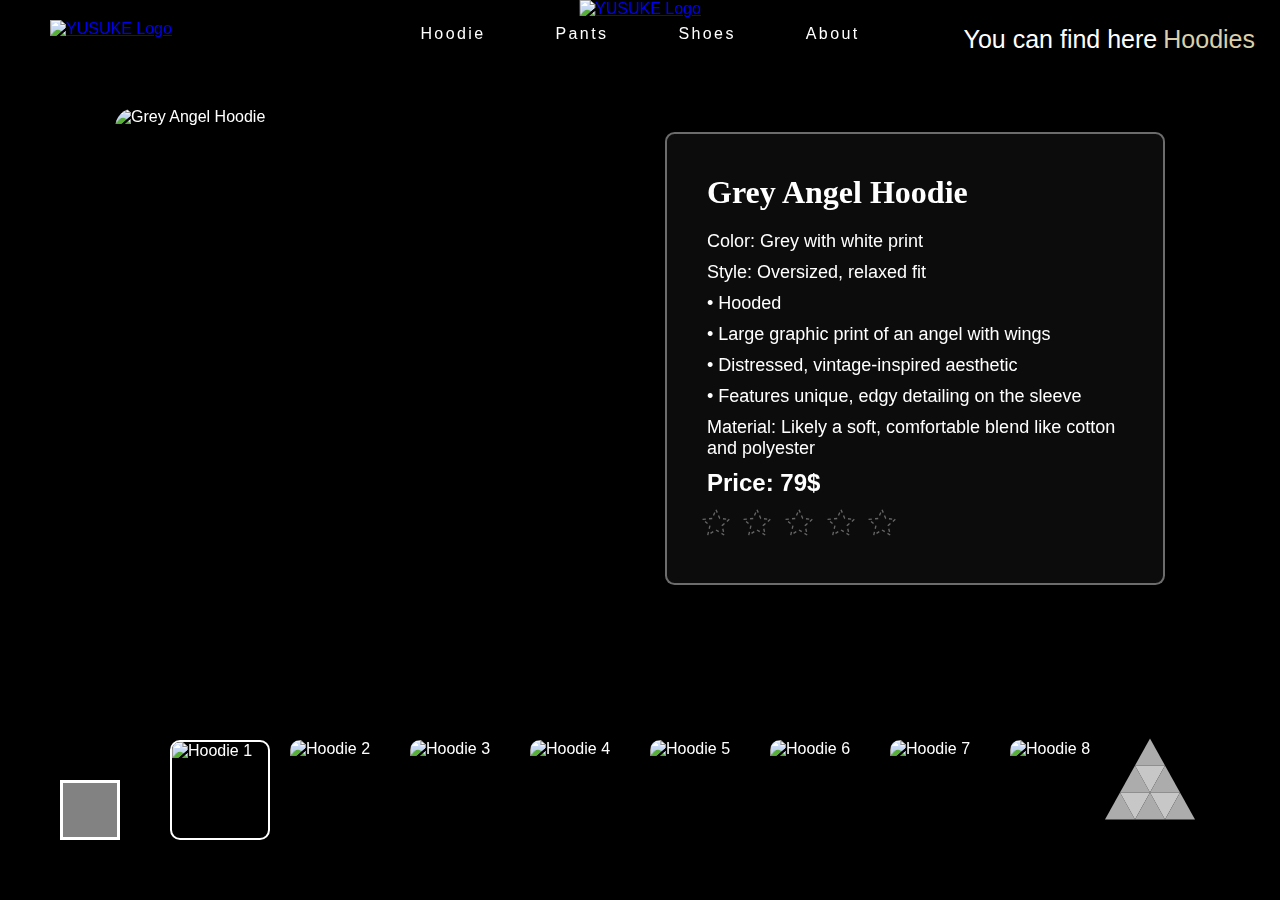
==== index.html @ eba3502b "Add files via upload" ====
<!DOCTYPE html>
<html lang="en">
<head>
    <meta charset="UTF-8">
    <meta name="viewport" content="width=device-width, initial-scale=1.0">
    <title>YUSUKE - fashion store</title>

    <meta name="theme-color"
    content="#7c7776 ">
    
    <link rel="stylesheet" href="style.css">

    <link rel="icon" type="image/png" href="/static/logo1round2.png">
</head>
<body>
    <div class="background-wave"></div>
    
    <nav>
      <a href="index.html" class="logo">
        <img src="/static/logo1round2.png" alt="YUSUKE Logo"></a>
        

      <header>
        <a href="index.html" class="logo2">
          <img src="/static/wordlogo.png" alt="YUSUKE Logo"></a>
  
        <div class="nav-links">
            <a href="index.html">Hoodie</a>
            <a href="pants.html">Pants</a>
            <a href="shoes.html">Shoes</a>
            <a href="about.html">About</a>
        </div>
      </header>

    </nav>

    <div class="loader">
      <p>You can find here</p>
      <div class="words">
          <span class="word">Hoodies</span>
          <span class="word">Hoodies</span>
          <span class="word">Pants</span>
          <span class="word">Shoes</span>
          <span class="word">Clothes</span>
      </div>
    </div>

    <div class="cubic">
      <div></div>
      <div></div>
      <div></div>
      <div></div>
      <div></div>
      <div></div>
    </div>

    <main class="main-content">
        <div class="product-container" id="hoodie1">
            <img src="/static/hoodie.jpg?height=500&width=500" alt="Grey Angel Hoodie" class="product-image" id="mainImage">
            <div class="product-info">
                <h1 class="product-title" style="font-family: 'fonts';">Grey Angel Hoodie</h1>
                <ul class="product-details">
                    <li>Color: Grey with white print</li>
                    <li>Style: Oversized, relaxed fit</li>
                    <li>• Hooded</li>
                    <li>• Large graphic print of an angel with wings</li>
                    <li>• Distressed, vintage-inspired aesthetic</li>
                    <li>• Features unique, edgy detailing on the sleeve</li>
                    <li>Material: Likely a soft, comfortable blend like cotton and polyester</li>
                    <h2>Price: 79$</h2>
                   
<div class="rating">
  <input type="radio" id="star-1" name="star-radio" value="star-1">
  <label for="star-1">
    <svg xmlns="http://www.w3.org/2000/svg" viewBox="0 0 24 24"><path pathLength="360" d="M12,17.27L18.18,21L16.54,13.97L22,9.24L14.81,8.62L12,2L9.19,8.62L2,9.24L7.45,13.97L5.82,21L12,17.27Z"></path></svg>
  </label>
  <input type="radio" id="star-2" name="star-radio" value="star-1">
  <label for="star-2">
    <svg xmlns="http://www.w3.org/2000/svg" viewBox="0 0 24 24"><path pathLength="360" d="M12,17.27L18.18,21L16.54,13.97L22,9.24L14.81,8.62L12,2L9.19,8.62L2,9.24L7.45,13.97L5.82,21L12,17.27Z"></path></svg>
  </label>
  <input type="radio" id="star-3" name="star-radio" value="star-1">
  <label for="star-3">
    <svg xmlns="http://www.w3.org/2000/svg" viewBox="0 0 24 24"><path pathLength="360" d="M12,17.27L18.18,21L16.54,13.97L22,9.24L14.81,8.62L12,2L9.19,8.62L2,9.24L7.45,13.97L5.82,21L12,17.27Z"></path></svg>
  </label>
  <input type="radio" id="star-4" name="star-radio" value="star-1">
  <label for="star-4">
    <svg xmlns="http://www.w3.org/2000/svg" viewBox="0 0 24 24"><path pathLength="360" d="M12,17.27L18.18,21L16.54,13.97L22,9.24L14.81,8.62L12,2L9.19,8.62L2,9.24L7.45,13.97L5.82,21L12,17.27Z"></path></svg>
  </label>
  <input type="radio" id="star-5" name="star-radio" value="star-1">
  <label for="star-5">
    <svg xmlns="http://www.w3.org/2000/svg" viewBox="0 0 24 24"><path pathLength="360" d="M12,17.27L18.18,21L16.54,13.97L22,9.24L14.81,8.62L12,2L9.19,8.62L2,9.24L7.45,13.97L5.82,21L12,17.27Z"></path></svg>
  </label>
</div>
                </ul>
            </div>
        </div>

        <div class="product-container" id="hoodie2" style="display: none;">
          <img src="/static/hoodie2.jpg?height=500&width=500" alt="Black Spider Hoodie" class="product-image">
          <div class="product-info">
              <h1 class="product-title" style="font-family: 'fonts';">Black Spider Hoodie</h1>
              <ul class="product-details">
                  <li>Color: Black with white print</li>
                  <li>Style: Oversized, relaxed fit</li>
                  <li>• Hooded</li>
                  <li>• Large graphic print of a white spider</li>
                  <li>• Distressed, vintage-inspired aesthetic</li>
                  <li>• Features unique, edgy detailing on the sleeve</li>
                  <li>Material: Likely a soft, comfortable blend like cotton and polyester</li>
                  <h2>Price: 79$</h2>
                  
                  <div class="rating">
                    <input type="radio" id="star-1-hoodie2" name="star-radio-hoodie2" value="star-1">
                    <label for="star-1-hoodie2">
                      <svg xmlns="http://www.w3.org/2000/svg" viewBox="0 0 24 24"><path pathLength="360" d="M12,17.27L18.18,21L16.54,13.97L22,9.24L14.81,8.62L12,2L9.19,8.62L2,9.24L7.45,13.97L5.82,21L12,17.27Z"></path></svg>
                    </label>
                    <input type="radio" id="star-2-hoodie2" name="star-radio-hoodie2" value="star-1">
                    <label for="star-2-hoodie2">
                      <svg xmlns="http://www.w3.org/2000/svg" viewBox="0 0 24 24"><path pathLength="360" d="M12,17.27L18.18,21L16.54,13.97L22,9.24L14.81,8.62L12,2L9.19,8.62L2,9.24L7.45,13.97L5.82,21L12,17.27Z"></path></svg>
                    </label>
                    <input type="radio" id="star-3-hoodie2" name="star-radio-hoodie2" value="star-1">
                    <label for="star-3-hoodie2">
                      <svg xmlns="http://www.w3.org/2000/svg" viewBox="0 0 24 24"><path pathLength="360" d="M12,17.27L18.18,21L16.54,13.97L22,9.24L14.81,8.62L12,2L9.19,8.62L2,9.24L7.45,13.97L5.82,21L12,17.27Z"></path></svg>
                    </label>
                    <input type="radio" id="star-4-hoodie2" name="star-radio-hoodie2" value="star-1">
                    <label for="star-4-hoodie2">
                      <svg xmlns="http://www.w3.org/2000/svg" viewBox="0 0 24 24"><path pathLength="360" d="M12,17.27L18.18,21L16.54,13.97L22,9.24L14.81,8.62L12,2L9.19,8.62L2,9.24L7.45,13.97L5.82,21L12,17.27Z"></path></svg>
                    </label>
                    <input type="radio" id="star-5-hoodie2" name="star-radio-hoodie2" value="star-1">
                    <label for="star-5-hoodie2">
                      <svg xmlns="http://www.w3.org/2000/svg" viewBox="0 0 24 24"><path pathLength="360" d="M12,17.27L18.18,21L16.54,13.97L22,9.24L14.81,8.62L12,2L9.19,8.62L2,9.24L7.45,13.97L5.82,21L12,17.27Z"></path></svg>
                    </label>
                  </div>
              </ul>
          </div>
      </div>

      <div class="product-container" id="hoodie3" style="display: none;">
        <img src="/static/hoodie3.jpg?height=500&width=500" alt="Black Tribal Hoodie" class="product-image">
        <div class="product-info">
            <h1 class="product-title" style="font-family: 'fonts';">Black Tribal Hoodie</h1>
            <ul class="product-details">
                <li>Color: Black with white print</li>
                <li>Style: Oversized, relaxed fit</li>
                <li>• Hooded</li>
                <li>• Large graphic print of a tribal star design with a five-pointed star on the hood</li>
                <li>• Distressed, vintage-inspired aesthetic</li>
                <li>• Features unique, edgy detailing on the sleeve</li>
                <li>Material: Likely a soft, comfortable blend like cotton and polyester</li>
                <h2>Price: 79$</h2>
                
                <div class="rating">
                  <input type="radio" id="star-1-hoodie3" name="star-radio-hoodie3" value="star-1">
                  <label for="star-1-hoodie3">
                    <svg xmlns="http://www.w3.org/2000/svg" viewBox="0 0 24 24"><path pathLength="360" d="M12,17.27L18.18,21L16.54,13.97L22,9.24L14.81,8.62L12,2L9.19,8.62L2,9.24L7.45,13.97L5.82,21L12,17.27Z"></path></svg>
                  </label>
                  <input type="radio" id="star-2-hoodie3" name="star-radio-hoodie3" value="star-1">
                  <label for="star-2-hoodie3">
                    <svg xmlns="http://www.w3.org/2000/svg" viewBox="0 0 24 24"><path pathLength="360" d="M12,17.27L18.18,21L16.54,13.97L22,9.24L14.81,8.62L12,2L9.19,8.62L2,9.24L7.45,13.97L5.82,21L12,17.27Z"></path></svg>
                  </label>
                  <input type="radio" id="star-3-hoodie3" name="star-radio-hoodie3" value="star-1">
                  <label for="star-3-hoodie3">
                    <svg xmlns="http://www.w3.org/2000/svg" viewBox="0 0 24 24"><path pathLength="360" d="M12,17.27L18.18,21L16.54,13.97L22,9.24L14.81,8.62L12,2L9.19,8.62L2,9.24L7.45,13.97L5.82,21L12,17.27Z"></path></svg>
                  </label>
                  <input type="radio" id="star-4-hoodie3" name="star-radio-hoodie3" value="star-1">
                  <label for="star-4-hoodie3">
                    <svg xmlns="http://www.w3.org/2000/svg" viewBox="0 0 24 24"><path pathLength="360" d="M12,17.27L18.18,21L16.54,13.97L22,9.24L14.81,8.62L12,2L9.19,8.62L2,9.24L7.45,13.97L5.82,21L12,17.27Z"></path></svg>
                  </label>
                  <input type="radio" id="star-5-hoodie3" name="star-radio-hoodie3" value="star-1">
                  <label for="star-5-hoodie3">
                    <svg xmlns="http://www.w3.org/2000/svg" viewBox="0 0 24 24"><path pathLength="360" d="M12,17.27L18.18,21L16.54,13.97L22,9.24L14.81,8.62L12,2L9.19,8.62L2,9.24L7.45,13.97L5.82,21L12,17.27Z"></path></svg>
                  </label>
                </div>
            </ul>
        </div>
    </div>

    <div class="product-container" id="hoodie4" style="display: none;">
      <img src="/static/hoodie4.jpg?height=500&width=500" alt="Black Angel Hoodie" class="product-image">
      <div class="product-info">
          <h1 class="product-title" style="font-family: 'fonts';">Black Angel Hoodie</h1>
          <ul class="product-details">
              <li>Color: Black with white print</li>
              <li>Style: Oversized, relaxed fit</li>
              <li>• Hooded</li>
              <li>• Large, graphic print of multiple angels with wings</li>
              <li>• Distressed, vintage-inspired aesthetic</li>
              <li>• Features unique, edgy detailing on the sleeve</li>
              <li>Material: Likely a soft, comfortable blend like cotton and polyester</li>
              <h2>Price: 79$</h2>

              <div class="rating">
                <input type="radio" id="star-1-hoodie4" name="star-radio-hoodie4" value="star-1">
                <label for="star-1-hoodie4">
                  <svg xmlns="http://www.w3.org/2000/svg" viewBox="0 0 24 24"><path pathLength="360" d="M12,17.27L18.18,21L16.54,13.97L22,9.24L14.81,8.62L12,2L9.19,8.62L2,9.24L7.45,13.97L5.82,21L12,17.27Z"></path></svg>
                </label>
                <input type="radio" id="star-2-hoodie4" name="star-radio-hoodie4" value="star-2">
                <label for="star-2-hoodie4">
                  <svg xmlns="http://www.w3.org/2000/svg" viewBox="0 0 24 24"><path pathLength="360" d="M12,17.27L18.18,21L16.54,13.97L22,9.24L14.81,8.62L12,2L9.19,8.62L2,9.24L7.45,13.97L5.82,21L12,17.27Z"></path></svg>
                </label>
                <input type="radio" id="star-3-hoodie4" name="star-radio-hoodie4" value="star-3">
                <label for="star-3-hoodie4">
                  <svg xmlns="http://www.w3.org/2000/svg" viewBox="0  0 24 24"><path pathLength="360" d="M12,17.27L18.18,21L16.54,13.97L22,9.24L14.81,8.62L12,2L9.19,8.62L2,9.24L7.45,13.97L5.82,21L12,17.27Z"></path></svg>
                </label>
                <input type="radio" id="star-4-hoodie4" name="star-radio-hoodie4" value="star-4">
                <label for="star-4-hoodie4">
                  <svg xmlns="http://www.w3.org/2000/svg" viewBox="0 0 24 24"><path pathLength="360" d="M12,17.27L18.18,21L16.54,13.97L22,9.24L14.81,8.62L12,2L9.19,8.62L2,9.24L7.45,13.97L5.82,21L12,17.27Z"></path></svg>
                </label>
                <input type="radio" id="star-5-hoodie4" name="star-radio-hoodie4" value="star-5">
                <label for="star-5-hoodie4">
                  <svg xmlns="http://www.w3.org/2000/svg" viewBox="0 0 24 24"><path pathLength="360" d="M12,17.27L18.18,21L16.54,13.97L22,9.24L14.81,8.62L12,2L9.19,8.62L2,9.24L7.45,13.97L5.82,21L12,17.27Z"></path></svg>
                </label>
              </div>
          </ul>
      </div>
  </div>


  <div class="product-container" id="hoodie5" style="display: none;">
    <img src="/static/hoodie5.jpg?height=500&width=500" alt="Black Gothic Hoodie" class="product-image">
    <div class="product-info">
        <h1 class="product-title" style="font-family: 'fonts';">Black Gothic Hoodie</h1>
        <ul class="product-details">
            <li>Color: Black with red print</li>
            <li>Style: Oversized, relaxed fit</li>
            <li>• Hooded</li>
            <li>• Large graphic print of gothic-style lettering</li>
            <li>• Distressed, vintage-inspired aesthetic</li>
            <li>• Features unique, edgy detailing on the sleeve</li>
            <li>Material: Likely a soft, comfortable blend like cotton and polyester</li>
            <h2>Price: 79$</h2>

            <div class="rating">
              <input type="radio" id="star-1-hoodie5" name="star-radio-hoodie5" value="star-1">
              <label for="star-1-hoodie5">
                <svg xmlns="http://www.w3.org/2000/svg" viewBox="0 0 24 24"><path pathLength="360" d="M12,17.27L18.18,21L16.54,13.97L22,9.24L14.81,8.62L12,2L9.19,8.62L2,9.24L7.45,13.97L5.82,21L12,17.27Z"></path></svg>
              </label>
              <input type="radio" id="star-2-hoodie5" name="star-radio-hoodie5" value="star-2">
              <label for="star-2-hoodie5">
                <svg xmlns="http://www.w3.org/2000/svg" viewBox="0 0 24 24"><path pathLength="360" d="M12,17.27L18.18,21L16.54,13.97L22,9.24L14.81,8.62L12,2L9.19,8.62L2,9.24L7.45,13.97L5.82,21L12,17.27Z"></path></svg>
              </label>
              <input type="radio" id="star-3-hoodie5" name="star-radio-hoodie5" value="star-3">
              <label for="star-3-hoodie5">
                <svg xmlns="http://www.w3.org/2000/svg" viewBox="0 0 24 24"><path pathLength="360" d="M12,17.27L18.18,21L16.54,13.97L22,9.24L14.81,8.62L12,2L9.19,8.62L2,9.24L7.45,13.97L5.82,21L12,17.27Z"></path></svg>
              </label>
              <input type="radio" id="star-4-hoodie5" name="star-radio-hoodie5" value="star-4">
              <label for="star-4-hoodie5">
                <svg xmlns="http://www.w3.org/2000/svg" viewBox="0 0 24 24"><path pathLength ```html
            ="360" d="M12,17.27L18.18,21L16.54,13.97L22,9.24L14.81,8.62L12,2L9.19,8.62L2,9.24L7.45,13.97L5.82,21L12,17.27Z"></path></svg>
              </label>
              <input type="radio" id="star-5-hoodie5" name="star-radio-hoodie5" value="star-5">
              <label for="star-5-hoodie5">
                <svg xmlns="http://www.w3.org/2000/svg" viewBox="0 0 24 24"><path pathLength="360" d="M12,17.27L18.18,21L16.54,13.97L22,9.24L14.81,8.62L12,2L9.19,8.62L2,9.24L7.45,13.97L5.82,21L12,17.27Z"></path></svg>
              </label>
            </div>
          </ul>
      </div>
  </div>

  <div class="product-container" id="hoodie6" style="display: none;">
    <img src="/static/hoodie6.jpg?height=500&width=500" alt="Black Metal Hoodie" class="product-image">
    <div class="product-info">
        <h1 class="product-title" style="font-family: 'fonts';">Black Metal Hoodie</h1>
        <ul class="product-details">
            <li>Color: Black with white print</li>
            <li>Style: Oversized, relaxed fit</li>
            <li>• Hooded</li>
            <li>• Large graphic print of a gothic design. The design features intricate details and appears to be a stylized, abstract, possibly religious figure.</li>
            <li>• Distressed, vintage-inspired aesthetic</li>
            <li>• Unique, edgy detailing on the sleeves with a pattern resembling branches or a web-like design</li>
            <li>Material: Likely a soft, comfortable blend like cotton and polyester</li>
            <h2>Price: 79$</h2>

            <div class="rating">
              <input type="radio" id="star-1-hoodie6" name="star-radio-hoodie6" value="star-1">
              <label for="star-1-hoodie6">
                <svg xmlns="http://www.w3.org/2000/svg" viewBox="0 0 24 24"><path pathLength="360" d="M12,17.27L18.18,21L16.54,13.97L22,9.24L14.81,8.62L12,2L9.19,8.62L2,9.24L7.45,13.97L5.82,21L12,17.27Z"></path></svg>
              </label>
              <input type="radio" id="star-2-hoodie6" name="star-radio-hoodie6" value="star-2">
              <label for="star-2-hoodie6">
                <svg xmlns="http://www.w3.org/2000/svg" viewBox="0 0 24 24"><path pathLength="360" d="M12,17.27L18.18,21L16.54,13.97L22,9.24L14.81,8.62L12,2L9.19,8.62L2,9.24L7.45,13.97L5.82,21L12,17.27Z"></path></svg>
              </label>
              <input type="radio" id="star-3-hoodie6" name="star-radio-hoodie6" value="star-3">
              <label for="star-3-hoodie6">
                <svg xmlns="http://www.w3.org/2000/svg" viewBox="0 0 24 24"><path pathLength="360" d="M12,17.27L18.18,21L16.54,13.97L22,9.24L14.81,8.62L12,2L9.19,8.62L2,9.24L7.45,13.97L5.82,21L12,17.27Z"></path></svg>
              </label>
              <input type="radio" id="star-4-hoodie6" name="star-radio-hoodie6" value="star-4">
              <label for="star-4-hoodie6">
                <svg xmlns="http://www.w3.org/2000/svg" viewBox="0 0 24 24"><path pathLength="360" d="M12,17.27L18.18,21L16.54,13.97L22,9.24L14.81,8.62L12,2L9.19,8.62L2,9.24L7.45,13.97L5.82,21L12,17.27Z"></path></svg>
              </label>
              <input type="radio" id="star-5-hoodie6" name="star-radio-hoodie6" value="star-5">
              <label for="star-5-hoodie6">
                <svg xmlns="http://www.w3.org/2000/svg" viewBox="0 0 24 24"><path pathLength="360" d="M12,17.27L18.18,21L16.54,13.97L22,9.24L14.81,8.62L12,2L9.19,8.62L2,9.24L7.45,13.97L5.82,21L12,17.27Z"></path></svg>
              </label>
            </div>
          </ul>
      </div>
  </div>

  <div class="product-container" id="hoodie7" style="display: none;">
    <img src="/static/hoodie7.jpg?height=500&width=500" alt="The Reverse Hoodie" class="product-image">
    <div class="product-info">
        <h1 class="product-title" style="font-family: 'fonts';">The Reverse Hoodie</h1>
        <ul class="product-details">
            <li>Color: Grey and White Color Scheme</li>
            <li>Style: Oversized, relaxed fit</li>
            <li>• Hooded</li>
            <li>• The contrasting grey and white panels create a visually interesting design, adding depth and dimension to the hoodie.</li>
            <li>• Distressed, vintage-inspired aesthetic</li>
            <li>• The logo's design resembling a bat wing adds a unique touch to the overall aesthetic.</li>
            <li>Material: Likely a soft, comfortable blend like cotton and polyester</li>
            <h2>Price: 89$</h2>

            <div class="rating">
              <input type="radio" id="star-1-hoodie7" name="star-radio-hoodie7" value="star-1">
              <label for="star-1-hoodie7">
                <svg xmlns="http://www.w3.org/2000/svg" viewBox="0 0 24 24"><path pathLength="360" d="M12,17.27L18.18,21L16.54,13.97L22,9.24L14.81,8.62L12,2L9.19,8.62L2,9.24L7.45,13.97L5.82,21L12,17.27Z"></path></svg>
              </label>
              <input type="radio" id="star-2-hoodie7" name="star-radio-hoodie7" value="star-2">
              <label for="star-2-hoodie7">
                <svg xmlns="http://www.w3.org/2000/svg" viewBox="0 0 24 24"><path pathLength="360" d="M12,17.27L18.18,21L16.54,13.97L22,9.24L14.81,8.62L12,2L9.19,8.62L2,9.24L7.45,13.97L5.82,21L12,17.27Z"></path></svg>
              </label>
              <input type="radio" id="star-3-hoodie7" name="star-radio-hoodie7" value="star-3">
              <label for="star-3-hoodie7">
                <svg xmlns="http://www.w3.org/2000/svg" viewBox="0 0 24 24"><path pathLength="360" d="M12,17.27L18.18,21L16.54,13.97L22,9.24L14.81,8.62L12,2L9.19,8.62L2,9.24L7.45,13.97L5.82,21L12,17.27Z"></path></svg>
              </label>
              <input type="radio" id="star-4-hoodie7" name="star-radio-hoodie7" value="star-4">
              <label for="star-4-hoodie7">
                <svg xmlns="http://www.w3.org/2000/svg" viewBox="0 0 24 24"><path pathLength="360" d="M12,17.27L18.18,21L16.54,13.97L22,9.24L14.81,8.62L12,2L9.19,8.62L2,9.24L7.45,13.97L5.82,21L12,17.27Z"></path></svg>
              </label>
              <input type="radio" id="star-5-hoodie7" name="star-radio-hoodie7" value="star-5">
              <label for="star-5-hoodie7">
                <svg xmlns="http://www.w3.org/2000/svg" viewBox="0 0 24 24"><path pathLength="360" d="M12,17.27L18.18,21L16.54,13.97L22,9.24L14.81,8.62L12,2L9.19,8.62L2,9.24L7.45,13.97L5.82,21L12,17.27Z"></path></svg>
              </label>
            </div>
          </ul>
      </div>
  </div>

  <div class="product-container" id="hoodie8" style="display: none;">
    <img src="/static/hoodie8.jpg?height=500&width=500" alt="Dark Angel Hoodie" class="product-image">
    <div class="product-info">
        <h1 class="product-title" style="font-family: 'fonts';">Dark Angel Hoodie</h1>
        <ul class="product-details">
            <li>Color: Black with White Color prints</li>
            <li>Style: Oversized, relaxed fit</li>
            <li>• Hooded</li>
            <li>• The central design features a white silhouette of a woman, possibly representing a religious figure, surrounded by intricate and sharp gothic-inspired patterns.</li>
            <li>• Distressed, vintage-inspired aesthetic</li>
            <li>• The classic hooded design adds an element of practicality and style, making it perfect for various weather conditions.</li>
            <li>Material: Likely a soft, comfortable blend like cotton and polyester</li>
            <h2>Price: 79$</h2>

            <div class="rating">
              <input type="radio" id="star-1-hoodie8" name="star-radio-hoodie8" value="star-1">
              <label for="star-1-hoodie8">
                <svg xmlns="http://www.w3.org/2000/svg" viewBox="0 0 24 24"><path pathLength="360" d="M12,17.27L18.18,21L16.54,13.97L22,9.24L14.81,8.62L12,2L9.19,8.62L2,9.24L7.45,13.97L5.82,21L12,17.27Z"></path></svg>
              </label>
              <input type="radio" id="star-2-hoodie8" name="star-radio-hoodie8" value="star-2">
              <label for="star-2-hoodie8">
                <svg xmlns="http://www.w3.org/2000/svg" viewBox="0 0 24 24"><path pathLength="360" d="M12,17.27L18.18,21L16.54,13.97L22,9.24L14.81,8.62L12,2L9.19,8.62L2,9.24L7.45,13.97L5.82,21L12,17.27Z"></path></svg>
              </label>
              <input type="radio" id="star-3-hoodie8" name="star-radio-hoodie8" value="star-3">
              <label for="star-3-hoodie8">
                <svg xmlns="http://www.w3.org/2000/svg" viewBox="0 0 24 24"><path pathLength="360" d="M12,17.27L18.18,21L16.54,13.97L22,9.24L14.81,8.62L12,2L9.19,8.62L2,9.24L7.45,13.97L5.82,21L12,17.27Z"></path></svg>
              </label>
              <input type="radio" id="star-4-hoodie8" name="star-radio-hoodie8" value="star-4">
              <label for="star-4-hoodie8">
                <svg xmlns="http://www.w3.org/2000/svg" viewBox="0 0 24 24"><path pathLength="360" d="M12,17.27L18.18,21L16.54,13.97L22,9.24L14.81,8.62L12,2L9.19,8.62L2,9.24L7.45,13.97L5.82,21L12,17.27Z"></path></svg>
              </label>
              <input type="radio" id="star-5-hoodie8" name="star-radio-hoodie8" value="star-5">
              <label for="star-5-hoodie8">
                <svg xmlns="http://www.w3.org/2000/svg" viewBox="0 0 24 24"><path pathLength="360" d="M12,17.27L18.18,21L16.54,13.97L22,9.24L14.81,8.62L12,2L9.19,8.62L2,9.24L7.45,13.97L5.82,21L12,17.27Z"></path></svg>
              </label>
            </div>
          </ul>
      </div>
  </div>

      
    </main>

    <div class="carousel" id="productCarousel">
        <img src="/static/hoodie.jpg?height=100&width=100" alt="Hoodie 1" class="carousel-item active" data-container-id="hoodie1">
        <img src="/static/hoodie2.jpg?height=100&width=100" alt="Hoodie 2" class="carousel-item" data-container-id="hoodie2">
        <img src="/static/hoodie3.jpg?height=100&width=100" alt="Hoodie 3" class="carousel-item" data-container-id="hoodie3">
        <img src="/static/hoodie4.jpg?height=100&width=100" alt="Hoodie 4" class="carousel-item" data-container-id="hoodie4">
        <img src="/static/hoodie5.jpg?height=100&width=100" alt="Hoodie 5" class="carousel-item" data-container-id="hoodie5">
        <img src="/static/hoodie6.jpg?height=100&width=100" alt="Hoodie 6" class="carousel-item" data-container-id="hoodie6">
        <img src="/static/hoodie7.jpg?height=100&width=100" alt="Hoodie 7" class="carousel-item" data-container-id="hoodie7">
        <img src="/static/hoodie8.jpg?height=100&width=100" alt="Hoodie 8" class="carousel-item" data-container-id="hoodie8">
    </div>

    <div class="triangles">
      <div class="tri invert"></div>
      <div class="tri invert"></div>
      <div class="tri"></div>
      <div class="tri invert"></div>
      <div class="tri invert"></div>
      <div class="tri"></div>
      <div class="tri invert"></div>
      <div class="tri"></div>
      <div class="tri invert"></div>
    </div>

    <script src="main.js"></script>
</body>
</html>
---- style.css ----
@font-face {
  font-family: 'fonts'; /* Font family name */
  src: url('/fonts/rocketpop.otf') format('woff2'), /* Add more font formats as needed */
       url('/fonts/rocketpop3d.otf') format('woff2');
  font-weight: normal; /* Font weight (normal, bold, etc.) */
  font-style: normal; /* Font style (normal, italic) */
}

* {
  margin: 0;
  padding: 0;
  box-sizing: border-box;
  font-family: Arial;
}


body {
  background-color: #000;
  color: #fff;
  min-height: 100vh;
  overflow-x: hidden;
}



nav {
  display: flex;
  justify-content: space-between;
  align-items: center;
  padding: 20px 50px;
  position: relative;
  z-index: 2;
}

.logo img {
  height: 90px;
  width: auto;
  
}
header {
  display: flex;
  flex-direction: column;
  align-items: center;
  justify-content: center;
  text-align: center;
  position: absolute;
  top: 0;
  left: 50%;
  transform: translateX(-50%);
}


.logo2 img{
  top:3;
  height: 60px; 
  width: auto;
  margin-bottom: 2px;

  
}

.nav-links {
  display: flex;
  gap: 30px;
  margin-top: -10px;
 

}

.nav-links a {
  color: #fff;
  text-transform: capitalize;

  text-decoration: none;
  font-size: 16px;
  letter-spacing: 0.15em;

  display: inline-block;
  padding: 15px 20px;
  position: relative;
  transition: color 0.3s;
}

.nav-links a::after {
  content: "";
  position: absolute;
  bottom: 0;
  left: 50%;
  width: 0;
  height: 2px;
  background: white;
  transition: width 0.3s ease 0s, left 0.3s ease 0s;
}

.nav-links a:hover::after {
  width: 100%;
  left:0;

}


.loader {
  color: #fff;
  font-family: Verdana, Geneva, Tahoma, sans-serif;
  font-weight: 500;
  font-size: 25px;
  box-sizing: content-box;
  height: 40px;
  padding: 10px 10px;
  display: flex;
  border-radius: 8px;
  position: absolute; 
  top: 0; 
  right: 0; 
  margin: 15px;
  
}

.words {
  overflow: hidden;
  position: relative;
}

.word {
  display: block;
  height: 100%;
  padding-left: 6px;
  color: #dad0ab;
  animation: animate 7s infinite;
}

@keyframes animate {
  10% {
      transform: translateY(-102%);
  }

  25% {
      transform: translateY(-100%);
  }

  35% {
      transform: translateY(-202%);
  }

  50% {
      transform: translateY(-200%);
  }

  60% {
      transform: translateY(-302%);
  }

  75% {
      transform: translateY(-300%);
  }

  85% {
      transform: translateY(-402%);
  }

  100% {
      transform: translateY(-400%);
  }
}

.cubic {
  width: 60px;
  height: 60px;
  --clr: rgb(255, 255, 255);
  --clr-alpha: rgba(255, 255, 255, 0.3);
  animation: cubic 7s infinite ease, float 2s infinite ease; /* Apply both animations */
  transform-style: preserve-3d;
  position: absolute;
  bottom: 60px;
  left: 60px;
}

.cubic>div {
  background-color: var(--clr-alpha);
  height: 100%;
  position: absolute;
  width: 100%;
  border: 3px solid var(--clr); /* Adjusted border thickness */
}

.cubic div:nth-of-type(1) {
  transform: translateZ(-30px) rotateY(180deg); /* Adjusted for 60px size */
}

.cubic div:nth-of-type(2) {
  transform: rotateY(-270deg) translateX(50%); /* Adjusted for 60px size */
  transform-origin: top right;
}

.cubic div:nth-of-type(3) {
  transform: rotateY(270deg) translateX(-50%); /* Adjusted for 60px size */
  transform-origin: center left;
}

.cubic div:nth-of-type(4) {
  transform: rotateX(90deg) translateY(-50%); /* Adjusted for 60px size */
  transform-origin: top center;
}

.cubic div:nth-of-type(5) {
  transform: rotateX(-90deg) translateY(50%); /* Adjusted for 60px size */
  transform-origin: bottom center;
}

.cubic div:nth-of-type(6) {
  transform: translateZ(30px); /* Adjusted for 60px size */
}

@keyframes cubic {
  0% {
      transform: rotate(45deg) rotateX(-25deg) rotateY(25deg);
  }

  50% {
      transform: rotate(45deg) rotateX(-385deg) rotateY(25deg);
  }

  100% {
      transform: rotate(45deg) rotateX(-385deg) rotateY(385deg);
  }
}

@keyframes cubic {
  0% {
      transform: rotate(45deg) rotateX(-25deg) rotateY(25deg);
  }

  50% {
      transform: rotate(45deg) rotateX(-385deg) rotateY(25deg);
  }

  100% {
      transform: rotate(45deg) rotateX(-385deg) rotateY(385deg);
  }
}




.main-content {
  display: flex;
  justify-content: center;
  align-items: center;
  padding: 50px;
  position: relative;
  min-height: 60vh;
}

.product-container {
  display: flex;
  gap: 50px;
  align-items: center;
  max-width: 1200px;
  margin: 0 auto;
  position: relative;
  z-index: 2;
}

.product-image {
  width: 500px;
  height: 500px;
  object-fit: cover;
  border-radius: 20px;
 
}

.product-info {
  
  background-color: rgba(239 , 230 ,230, 0.05);
  border: 2px solid rgba(252,252,252,0.4);
  position: relative;
  padding: 40px;
  backdrop-filter: blur(5px);
  box-sizing: border-box;
  border-radius: 0.6rem;
  max-width: 500px;
}

.product-title {
  font-size: 32px;
  margin-bottom: 20px;
}
.product-details {
  list-style: none;
}

.product-details li {
  margin: 10px 0;
  font-size: 18px;
}


.rating {
  display: flex;
  flex-direction: row-reverse;
  gap: 0.3rem;
  --stroke: #666;
  --fill: #ffc73a;
  transform: translateX(-220px);
  margin-top: 10px;
  
}

.rating input {
  appearance: unset;
}

.rating label {
  cursor: pointer;
}

.rating svg {
  width: 2rem;
  height: 2rem;
  overflow: visible;
  fill: transparent;
  stroke: var(--stroke);
  stroke-linejoin: bevel;
  stroke-dasharray: 12;
  animation: idle 4s linear infinite;
  transition: stroke 0.2s, fill 0.5s;
}

@keyframes idle {
  from {
    stroke-dashoffset: 24;
  }
}

.rating label:hover svg {
  stroke: var(--fill);
}

.rating input:checked ~ label svg {
  transition: 0s;
  animation: idle 4s linear infinite, yippee 0.75s backwards;
  fill: var(--fill);
  stroke: var(--fill);
  stroke-opacity: 0;
  stroke-dasharray: 0;
  stroke-linejoin: miter;
  stroke-width: 8px;
}

@keyframes yippee {
  0% {
    transform: scale(1);
    fill: var(--fill);
    fill-opacity: 0;
    stroke-opacity: 1;
    stroke: var(--stroke);
    stroke-dasharray: 10;
    stroke-width: 1px;
    stroke-linejoin: bevel;
  }

  30% {
    transform: scale(0);
    fill: var(--fill);
    fill-opacity: 0;
    stroke-opacity: 1;
    stroke: var(--stroke);
    stroke-dasharray: 10;
    stroke-width: 1px;
    stroke-linejoin: bevel;
  }

  30.1% {
    stroke: var(--fill);
    stroke-dasharray: 0;
    stroke-linejoin: miter;
    stroke-width: 8px;
  }

  60% {
    transform: scale(1.2);
    fill: var(--fill);
  }
}


.carousel {
  position: fixed;
  bottom: 50px;
  left: 50%;
  transform: translateX(-50%);
  display: flex;
  gap: 20px;
  padding: 10px;
  overflow-x: auto;
  max-width: 100%;
  z-index: 2;
}

.carousel-item {
  width: 100px;
  height: 100px;
  object-fit: cover;
  border-radius: 10px;
  cursor: pointer;
  transition: transform 0.3s;
}

.carousel-item:hover {
  transform: scale(1.1);
}

.carousel-item.active {
  border: 2px solid #fff;
}

.background-wave {
  position: fixed;
  top: 0;
  left: 0;
  width: 100%;
  height: 100%;
  background: url('/static/background.png?height=1080&width=1920') center/cover;
  opacity: 0.5;
  z-index: 1;
}

@media (max-width: 768px) {
  .product-container {
      flex-direction: column;
      text-align: center;
  }

  .product-image {
      width: 100%;
      height: auto;
  }

  nav {
      padding: 20px;
  }
  .product-container{
    width: 70%;
    height: 50%;
  }
  .carousel{
    width: 70%;
    height: 16%;
    bottom:0%;
  }
  .rating{
    visibility: hidden;
  }

  .loader{

    font-size: 18px;
  }


}

@keyframes square-animation {
  0% {
   left: 0;
   top: 0;
  }
 
  10.5% {
   left: 0;
   top: 0;
  }
 
  12.5% {
   left: 32px;
   top: 0;
  }
 
  23% {
   left: 32px;
   top: 0;
  }
 
  25% {
   left: 64px;
   top: 0;
  }
 
  35.5% {
   left: 64px;
   top: 0;
  }
 
  37.5% {
   left: 64px;
   top: 32px;
  }
 
  48% {
   left: 64px;
   top: 32px;
  }
 
  50% {
   left: 32px;
   top: 32px;
  }
 
  60.5% {
   left: 32px;
   top: 32px;
  }
 
  62.5% {
   left: 32px;
   top: 64px;
  }
 
  73% {
   left: 32px;
   top: 64px;
  }
 
  75% {
   left: 0;
   top: 64px;
  }
 
  85.5% {
   left: 0;
   top: 64px;
  }
 
  87.5% {
   left: 0;
   top: 32px;
  }
 
  98% {
   left: 0;
   top: 32px;
  }
 
  100% {
   left: 0;
   top: 0;
  }
 }
 

.triangles {
  animation: triangle-animation 2s infinite;
  transform: translate(-50%, -50%);
  height: 81px;
  width: 90px;
  position: absolute;
  right:40px;
  bottom: 40px;
}

@keyframes triangle-animation {
  0% {
    transform: translateY(0);
  }
  50% {
    transform: translateY(-10px);
  }
  100% {
    transform: translateY(0);
  }
}

.tri {
  position: absolute;
  animation: pulse_51 750ms ease-in infinite;
  border-top: 27px solid #c7c7c7;
  border-left: 15px solid transparent;
  border-right: 15px solid transparent;
  border-bottom: 0px;
}

.tri.invert {
  border-top: 0px;
  border-bottom: 27px solid #acacac;
  border-left: 15px solid transparent;
  border-right: 15px solid transparent;
}

.tri:nth-child(1) {
  left: 30px;
}

.tri:nth-child(2) {
  left: 15px;
  top: 27px;
  animation-delay: -125ms;
}

.tri:nth-child(3) {
  left: 30px;
  top: 27px;
}

.tri:nth-child(4) {
  left: 45px;
  top: 27px;
  animation-delay: -625ms;
}

.tri:nth-child(5) {
  top: 54px;
  animation-delay: -250ms;
}

.tri:nth-child(6) {
  top: 54px;
  left: 15px;
  animation-delay: -250ms;
}

.tri:nth-child(7) {
  top: 54px;
  left: 30px;
  animation-delay: -375ms;
}

.tri:nth-child(8) {
  top: 54px;
  left: 45px;
  animation-delay: -500ms;
}

.tri:nth-child(9) {
  top: 54px;
  left: 60px;
  animation-delay: -500ms;

}



@keyframes pulse_51 {
  0% {
    opacity: 1;
  }

  16.666% {
    opacity: 1;
  }

  100% {
    opacity: 0;
  }
}

.product-image {
  transition: opacity 0.5s ease-in-out;
  animation: appear 0.5s ease-in-out;
}

@keyframes appear {
  0% {
    opacity: 0;
    transform: scale(0.9);
  }
  100% {
    opacity: 1;
    transform: scale(1);
  }
}

.Portfolio {
  
  background-color: rgba(239 , 230 ,230, 0.05);
  border: 2px solid rgba(252,252,252,0.4);
  position: relative;
  padding: 40px;
  backdrop-filter: blur(5px);
  box-sizing: border-box;
  border-radius: 2rem;
  max-width: 89em;
  margin: 0 auto;
  margin-top: 20px;
  flex-grow: 1; /* Take up remaining space */


}

.about-title {
  font-size: 32px;
  margin-bottom: 20px;
}
.about-details {
  list-style: none;
}

.about-details li {
  margin: 10px 0;
  font-size: 18px;
}

.social-menu {
  width: 100%; /* Ensure the parent container takes full width */
}
.social-menu ul {
  display: flex;
  padding: 0;
  margin: 0;
  list-style-type: none;
  align-items: center;
  justify-content: center;
  margin-top: 20px;
}

.social-menu ul li {
  margin: 0 10px;
}

.social-menu ul li a {
  display: inline-block;
  width: 60px;
  height: 60px;
  background-color: #2c2c2c;
  text-align: center;
  line-height: 60px;
  border-radius: 50%;
  font-size: 24px;
  color: #fff;
  transition: all 0.3s ease;
  position: relative;
  overflow: hidden;
}

.social-menu ul li a:before {
  content: '';
  position: absolute;
  top: 0;
  left: 0;
  width: 100%;
  height: 100%;
  background: rgba(255, 255, 255, 0.1);
  transform: scale(0);
  transition: 0.5s;
  z-index: 1;
}

.social-menu ul li a:hover:before {
  transform: scale(1);
}

.social-menu ul li a i {
  position: relative;
  z-index: 2;
  transition: all 0.3s ease;
}

.social-menu ul li a:hover i {
  transform: rotate(360deg) scale(1.2);
  text-shadow: 0 0 10px currentColor, 0 0 20px currentColor, 0 0 30px currentColor;
}

.social-menu ul li a:hover {
  box-shadow: 0 0 15px currentColor;
}

/* Specific colors for each social media */
.social-menu ul li a.instagram {
  color: #e1306c;
}

.social-menu ul li a.facebook {
  color: #4267B2;
}

.social-menu ul li a.gmail {
  color: #D44638;
}

.social-menu ul li a.youtube {
  color: #FF0000;
}

.social-menu ul li a.telegram {
  color: #0088cc;
}

.social-menu ul li a.gmail {
  color: #D44638;
  position: relative;
}

.social-menu ul li a.gmail::before {
  content: attr(data-email);
  position: absolute;
  top: -30px;
  left: 50%;
  transform: translateX(-50%);
  font-size: 14px;
  color: #D44638;
  opacity: 0;
  transition: opacity 0.3s ease;
  pointer-events: none;
}

.social-menu ul li a.gmail:hover::before {
  opacity: 1;
}
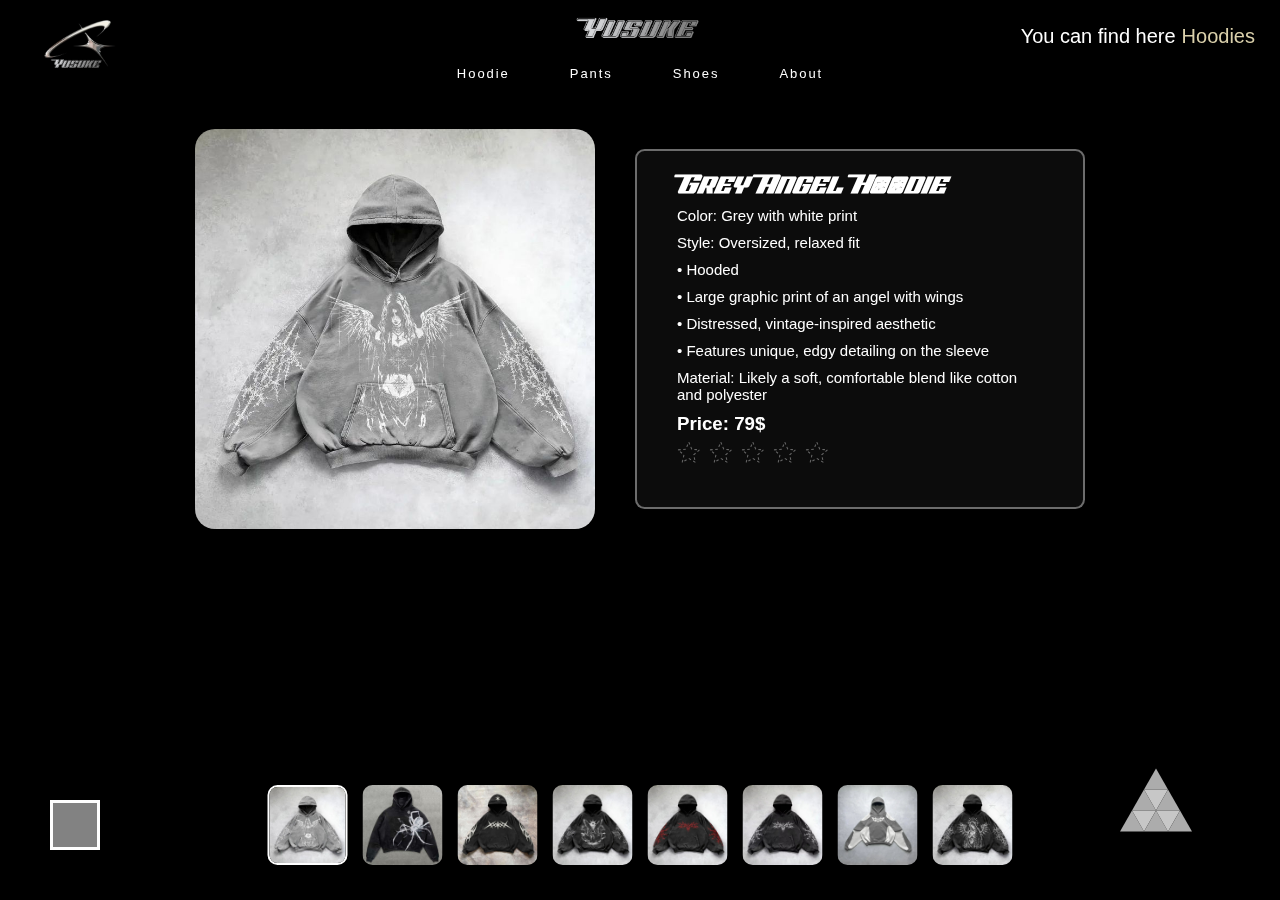
==== commit 0f8f2479: "Add files via upload" ====
--- a/index.html
+++ b/index.html
@@ -2,7 +2,8 @@
 <html lang="en">
 <head>
     <meta charset="UTF-8">
-    <meta name="viewport" content="width=device-width, initial-scale=1.0">
+    <meta name="viewport" content="width=device-width, initial-scale=0.75, maximum-scale=0.75, user-scalable=no">
+
     <title>YUSUKE - fashion store</title>
 
     <meta name="theme-color"
@@ -10,19 +11,19 @@
     
     <link rel="stylesheet" href="style.css">
 
-    <link rel="icon" type="image/png" href="/static/logo1round2.png">
+    <link rel="icon" type="image/png" href="./static/logo1round2.png">
 </head>
 <body>
     <div class="background-wave"></div>
     
     <nav>
       <a href="index.html" class="logo">
-        <img src="/static/logo1round2.png" alt="YUSUKE Logo"></a>
+        <img src="./static/logo1round2.png" alt="YUSUKE Logo"></a>
         
 
       <header>
         <a href="index.html" class="logo2">
-          <img src="/static/wordlogo.png" alt="YUSUKE Logo"></a>
+          <img src="./static/wordlogo.png" alt="YUSUKE Logo"></a>
   
         <div class="nav-links">
             <a href="index.html">Hoodie</a>
@@ -56,7 +57,7 @@
 
     <main class="main-content">
         <div class="product-container" id="hoodie1">
-            <img src="/static/hoodie.jpg?height=500&width=500" alt="Grey Angel Hoodie" class="product-image" id="mainImage">
+            <img src="./static/hoodie.jpg?height=400&width=400" alt="Grey Angel Hoodie" class="product-image" id="mainImage">
             <div class="product-info">
                 <h1 class="product-title" style="font-family: 'fonts';">Grey Angel Hoodie</h1>
                 <ul class="product-details">
@@ -67,7 +68,7 @@
                     <li>• Distressed, vintage-inspired aesthetic</li>
                     <li>• Features unique, edgy detailing on the sleeve</li>
                     <li>Material: Likely a soft, comfortable blend like cotton and polyester</li>
-                    <h2>Price: 79$</h2>
+                    <h3>Price: 79$</h3>
                    
 <div class="rating">
   <input type="radio" id="star-1" name="star-radio" value="star-1">
@@ -96,7 +97,7 @@
         </div>
 
         <div class="product-container" id="hoodie2" style="display: none;">
-          <img src="/static/hoodie2.jpg?height=500&width=500" alt="Black Spider Hoodie" class="product-image">
+          <img src="./static/hoodie2.jpg?height=500&width=500" alt="Black Spider Hoodie" class="product-image">
           <div class="product-info">
               <h1 class="product-title" style="font-family: 'fonts';">Black Spider Hoodie</h1>
               <ul class="product-details">
@@ -107,7 +108,7 @@
                   <li>• Distressed, vintage-inspired aesthetic</li>
                   <li>• Features unique, edgy detailing on the sleeve</li>
                   <li>Material: Likely a soft, comfortable blend like cotton and polyester</li>
-                  <h2>Price: 79$</h2>
+                  <h3>Price: 79$</h3>
                   
                   <div class="rating">
                     <input type="radio" id="star-1-hoodie2" name="star-radio-hoodie2" value="star-1">
@@ -136,7 +137,7 @@
       </div>
 
       <div class="product-container" id="hoodie3" style="display: none;">
-        <img src="/static/hoodie3.jpg?height=500&width=500" alt="Black Tribal Hoodie" class="product-image">
+        <img src="./static/hoodie3.jpg?height=500&width=500" alt="Black Tribal Hoodie" class="product-image">
         <div class="product-info">
             <h1 class="product-title" style="font-family: 'fonts';">Black Tribal Hoodie</h1>
             <ul class="product-details">
@@ -147,7 +148,7 @@
                 <li>• Distressed, vintage-inspired aesthetic</li>
                 <li>• Features unique, edgy detailing on the sleeve</li>
                 <li>Material: Likely a soft, comfortable blend like cotton and polyester</li>
-                <h2>Price: 79$</h2>
+                <h3>Price: 79$</h3>
                 
                 <div class="rating">
                   <input type="radio" id="star-1-hoodie3" name="star-radio-hoodie3" value="star-1">
@@ -176,7 +177,7 @@
     </div>
 
     <div class="product-container" id="hoodie4" style="display: none;">
-      <img src="/static/hoodie4.jpg?height=500&width=500" alt="Black Angel Hoodie" class="product-image">
+      <img src="./static/hoodie4.jpg?height=500&width=500" alt="Black Angel Hoodie" class="product-image">
       <div class="product-info">
           <h1 class="product-title" style="font-family: 'fonts';">Black Angel Hoodie</h1>
           <ul class="product-details">
@@ -187,7 +188,7 @@
               <li>• Distressed, vintage-inspired aesthetic</li>
               <li>• Features unique, edgy detailing on the sleeve</li>
               <li>Material: Likely a soft, comfortable blend like cotton and polyester</li>
-              <h2>Price: 79$</h2>
+              <h3>Price: 79$</h3>
 
               <div class="rating">
                 <input type="radio" id="star-1-hoodie4" name="star-radio-hoodie4" value="star-1">
@@ -217,7 +218,7 @@
 
 
   <div class="product-container" id="hoodie5" style="display: none;">
-    <img src="/static/hoodie5.jpg?height=500&width=500" alt="Black Gothic Hoodie" class="product-image">
+    <img src="./static/hoodie5.jpg?height=500&width=500" alt="Black Gothic Hoodie" class="product-image">
     <div class="product-info">
         <h1 class="product-title" style="font-family: 'fonts';">Black Gothic Hoodie</h1>
         <ul class="product-details">
@@ -228,7 +229,7 @@
             <li>• Distressed, vintage-inspired aesthetic</li>
             <li>• Features unique, edgy detailing on the sleeve</li>
             <li>Material: Likely a soft, comfortable blend like cotton and polyester</li>
-            <h2>Price: 79$</h2>
+            <h3>Price: 79$</h3>
 
             <div class="rating">
               <input type="radio" id="star-1-hoodie5" name="star-radio-hoodie5" value="star-1">
@@ -258,7 +259,7 @@
   </div>
 
   <div class="product-container" id="hoodie6" style="display: none;">
-    <img src="/static/hoodie6.jpg?height=500&width=500" alt="Black Metal Hoodie" class="product-image">
+    <img src="./static/hoodie6.jpg?height=500&width=500" alt="Black Metal Hoodie" class="product-image">
     <div class="product-info">
         <h1 class="product-title" style="font-family: 'fonts';">Black Metal Hoodie</h1>
         <ul class="product-details">
@@ -269,7 +270,7 @@
             <li>• Distressed, vintage-inspired aesthetic</li>
             <li>• Unique, edgy detailing on the sleeves with a pattern resembling branches or a web-like design</li>
             <li>Material: Likely a soft, comfortable blend like cotton and polyester</li>
-            <h2>Price: 79$</h2>
+            <h3>Price: 79$</h3>
 
             <div class="rating">
               <input type="radio" id="star-1-hoodie6" name="star-radio-hoodie6" value="star-1">
@@ -298,7 +299,7 @@
   </div>
 
   <div class="product-container" id="hoodie7" style="display: none;">
-    <img src="/static/hoodie7.jpg?height=500&width=500" alt="The Reverse Hoodie" class="product-image">
+    <img src="./static/hoodie7.jpg?height=500&width=500" alt="The Reverse Hoodie" class="product-image">
     <div class="product-info">
         <h1 class="product-title" style="font-family: 'fonts';">The Reverse Hoodie</h1>
         <ul class="product-details">
@@ -309,7 +310,7 @@
             <li>• Distressed, vintage-inspired aesthetic</li>
             <li>• The logo's design resembling a bat wing adds a unique touch to the overall aesthetic.</li>
             <li>Material: Likely a soft, comfortable blend like cotton and polyester</li>
-            <h2>Price: 89$</h2>
+            <h3>Price: 89$</h3>
 
             <div class="rating">
               <input type="radio" id="star-1-hoodie7" name="star-radio-hoodie7" value="star-1">
@@ -338,7 +339,7 @@
   </div>
 
   <div class="product-container" id="hoodie8" style="display: none;">
-    <img src="/static/hoodie8.jpg?height=500&width=500" alt="Dark Angel Hoodie" class="product-image">
+    <img src="./static/hoodie8.jpg?height=500&width=500" alt="Dark Angel Hoodie" class="product-image">
     <div class="product-info">
         <h1 class="product-title" style="font-family: 'fonts';">Dark Angel Hoodie</h1>
         <ul class="product-details">
@@ -349,7 +350,7 @@
             <li>• Distressed, vintage-inspired aesthetic</li>
             <li>• The classic hooded design adds an element of practicality and style, making it perfect for various weather conditions.</li>
             <li>Material: Likely a soft, comfortable blend like cotton and polyester</li>
-            <h2>Price: 79$</h2>
+            <h3>Price: 79$</h3>
 
             <div class="rating">
               <input type="radio" id="star-1-hoodie8" name="star-radio-hoodie8" value="star-1">
@@ -381,14 +382,14 @@
     </main>
 
     <div class="carousel" id="productCarousel">
-        <img src="/static/hoodie.jpg?height=100&width=100" alt="Hoodie 1" class="carousel-item active" data-container-id="hoodie1">
-        <img src="/static/hoodie2.jpg?height=100&width=100" alt="Hoodie 2" class="carousel-item" data-container-id="hoodie2">
-        <img src="/static/hoodie3.jpg?height=100&width=100" alt="Hoodie 3" class="carousel-item" data-container-id="hoodie3">
-        <img src="/static/hoodie4.jpg?height=100&width=100" alt="Hoodie 4" class="carousel-item" data-container-id="hoodie4">
-        <img src="/static/hoodie5.jpg?height=100&width=100" alt="Hoodie 5" class="carousel-item" data-container-id="hoodie5">
-        <img src="/static/hoodie6.jpg?height=100&width=100" alt="Hoodie 6" class="carousel-item" data-container-id="hoodie6">
-        <img src="/static/hoodie7.jpg?height=100&width=100" alt="Hoodie 7" class="carousel-item" data-container-id="hoodie7">
-        <img src="/static/hoodie8.jpg?height=100&width=100" alt="Hoodie 8" class="carousel-item" data-container-id="hoodie8">
+        <img src="./static/hoodie.jpg?height=100&width=100" alt="Hoodie 1" class="carousel-item active" data-container-id="hoodie1">
+        <img src="./static/hoodie2.jpg?height=100&width=100" alt="Hoodie 2" class="carousel-item" data-container-id="hoodie2">
+        <img src="./static/hoodie3.jpg?height=100&width=100" alt="Hoodie 3" class="carousel-item" data-container-id="hoodie3">
+        <img src="./static/hoodie4.jpg?height=100&width=100" alt="Hoodie 4" class="carousel-item" data-container-id="hoodie4">
+        <img src="./static/hoodie5.jpg?height=100&width=100" alt="Hoodie 5" class="carousel-item" data-container-id="hoodie5">
+        <img src="./static/hoodie6.jpg?height=100&width=100" alt="Hoodie 6" class="carousel-item" data-container-id="hoodie6">
+        <img src="./static/hoodie7.jpg?height=100&width=100" alt="Hoodie 7" class="carousel-item" data-container-id="hoodie7">
+        <img src="./static/hoodie8.jpg?height=100&width=100" alt="Hoodie 8" class="carousel-item" data-container-id="hoodie8">
     </div>
 
     <div class="triangles">
--- a/style.css
+++ b/style.css
@@ -19,6 +19,7 @@
   color: #fff;
   min-height: 100vh;
   overflow-x: hidden;
+ 
 }
 
 
@@ -27,14 +28,15 @@
   display: flex;
   justify-content: space-between;
   align-items: center;
-  padding: 20px 50px;
+  padding: 0 40px;
   position: relative;
   z-index: 2;
 }
 
 .logo img {
-  height: 90px;
+  height: 80px;
   width: auto;
+  margin-top: 5px;
   
 }
 header {
@@ -52,7 +54,7 @@
 
 .logo2 img{
   top:3;
-  height: 60px; 
+  height: 55px; 
   width: auto;
   margin-bottom: 2px;
 
@@ -61,7 +63,7 @@
 
 .nav-links {
   display: flex;
-  gap: 30px;
+  gap: 20px;
   margin-top: -10px;
  
 
@@ -72,7 +74,7 @@
   text-transform: capitalize;
 
   text-decoration: none;
-  font-size: 16px;
+  font-size: 13px;
   letter-spacing: 0.15em;
 
   display: inline-block;
@@ -103,7 +105,7 @@
   color: #fff;
   font-family: Verdana, Geneva, Tahoma, sans-serif;
   font-weight: 500;
-  font-size: 25px;
+  font-size: 20px;
   box-sizing: content-box;
   height: 40px;
   padding: 10px 10px;
@@ -113,7 +115,7 @@
   top: 0; 
   right: 0; 
   margin: 15px;
-  
+  z-index: 1;
 }
 
 .words {
@@ -164,16 +166,17 @@
 }
 
 .cubic {
-  width: 60px;
-  height: 60px;
+  width: 50px; /* Reduced by 10px */
+  height: 50px; /* Reduced by 10px */
   --clr: rgb(255, 255, 255);
   --clr-alpha: rgba(255, 255, 255, 0.3);
   animation: cubic 7s infinite ease, float 2s infinite ease; /* Apply both animations */
   transform-style: preserve-3d;
   position: absolute;
-  bottom: 60px;
-  left: 60px;
-}
+  bottom: 50px; /* Adjusted bottom position */
+  left: 50px; /* Adjusted left position */
+}
+
 
 .cubic>div {
   background-color: var(--clr-alpha);
@@ -184,31 +187,31 @@
 }
 
 .cubic div:nth-of-type(1) {
-  transform: translateZ(-30px) rotateY(180deg); /* Adjusted for 60px size */
+  transform: translateZ(-20px) rotateY(180deg); /* Adjusted for 50px size */
 }
 
 .cubic div:nth-of-type(2) {
-  transform: rotateY(-270deg) translateX(50%); /* Adjusted for 60px size */
+  transform: rotateY(-270deg) translateX(40%); /* Adjusted for 50px size */
   transform-origin: top right;
 }
 
 .cubic div:nth-of-type(3) {
-  transform: rotateY(270deg) translateX(-50%); /* Adjusted for 60px size */
+  transform: rotateY(270deg) translateX(-40%); /* Adjusted for 50px size */
   transform-origin: center left;
 }
 
 .cubic div:nth-of-type(4) {
-  transform: rotateX(90deg) translateY(-50%); /* Adjusted for 60px size */
+  transform: rotateX(90deg) translateY(-40%); /* Adjusted for 50px size */
   transform-origin: top center;
 }
 
 .cubic div:nth-of-type(5) {
-  transform: rotateX(-90deg) translateY(50%); /* Adjusted for 60px size */
+  transform: rotateX(-90deg) translateY(40%); /* Adjusted for 50px size */
   transform-origin: bottom center;
 }
 
 .cubic div:nth-of-type(6) {
-  transform: translateZ(30px); /* Adjusted for 60px size */
+  transform: translateZ(30px); /* Adjusted for 50px size */
 }
 
 @keyframes cubic {
@@ -246,24 +249,24 @@
   display: flex;
   justify-content: center;
   align-items: center;
-  padding: 50px;
-  position: relative;
-  min-height: 60vh;
+  padding: 40px;
+  position: relative;
+  min-height: 50vh;
 }
 
 .product-container {
   display: flex;
-  gap: 50px;
+  gap: 40px;
   align-items: center;
-  max-width: 1200px;
+  max-width: 1300px;
   margin: 0 auto;
   position: relative;
   z-index: 2;
 }
 
 .product-image {
-  width: 500px;
-  height: 500px;
+  width: 400px;
+  height: 400px;
   object-fit: cover;
   border-radius: 20px;
  
@@ -278,12 +281,14 @@
   backdrop-filter: blur(5px);
   box-sizing: border-box;
   border-radius: 0.6rem;
-  max-width: 500px;
+  max-width: 450px;
+  max-height: 400px;
 }
 
 .product-title {
-  font-size: 32px;
-  margin-bottom: 20px;
+  font-size: 25px;
+  margin-bottom: 10px;
+  margin-top: -20px;
 }
 .product-details {
   list-style: none;
@@ -291,19 +296,20 @@
 
 .product-details li {
   margin: 10px 0;
-  font-size: 18px;
+  font-size: 15px;
 }
 
 
 .rating {
   display: flex;
   flex-direction: row-reverse;
-  gap: 0.3rem;
+  gap: 0.2rem;
   --stroke: #666;
   --fill: #ffc73a;
-  transform: translateX(-220px);
-  margin-top: 10px;
-  
+  left:30%;
+  transform: translateX(-210px);
+  margin-top: 5px;
+  font-size: 10px;
 }
 
 .rating input {
@@ -315,8 +321,8 @@
 }
 
 .rating svg {
-  width: 2rem;
-  height: 2rem;
+  width: 1.6rem;
+  height: 1.6rem;
   overflow: visible;
   fill: transparent;
   stroke: var(--stroke);
@@ -386,20 +392,20 @@
 
 .carousel {
   position: fixed;
-  bottom: 50px;
+  bottom: 30px;
   left: 50%;
   transform: translateX(-50%);
   display: flex;
-  gap: 20px;
-  padding: 10px;
+  gap: 15px;
+  padding: 5px;
   overflow-x: auto;
   max-width: 100%;
   z-index: 2;
 }
 
 .carousel-item {
-  width: 100px;
-  height: 100px;
+  width: 80px;
+  height: 80px;
   object-fit: cover;
   border-radius: 10px;
   cursor: pointer;
@@ -413,6 +419,8 @@
 .carousel-item.active {
   border: 2px solid #fff;
 }
+
+
 
 .background-wave {
   position: fixed;
@@ -434,14 +442,28 @@
   .product-image {
       width: 100%;
       height: auto;
+      margin-bottom: -20px;
   }
 
   nav {
-      padding: 20px;
+      padding: 1px;
+      margin-bottom: -20px;
   }
   .product-container{
-    width: 70%;
-    height: 50%;
+  
+    width: 80%;
+    height: 60%;
+  }
+
+  .product-info{
+    
+    width: 120%;
+    height: 40%;
+    font-size: 12px;
+  }
+
+  .product-title{
+    font-size: 20px;
   }
   .carousel{
     width: 70%;
@@ -453,10 +475,18 @@
   }
 
   .loader{
-
-    font-size: 18px;
-  }
-
+    transform: translateY(-20px);
+    right:0;
+
+    font-size: 15px;
+  }
+
+  .Portfolio{
+    width: 80%;
+  }
+  
+
+  
 
 }
 
@@ -551,11 +581,11 @@
 .triangles {
   animation: triangle-animation 2s infinite;
   transform: translate(-50%, -50%);
-  height: 81px;
+  height: 71px;
   width: 90px;
   position: absolute;
-  right:40px;
-  bottom: 40px;
+  right:25px;
+  bottom: 25px;
 }
 
 @keyframes triangle-animation {
@@ -573,70 +603,68 @@
 .tri {
   position: absolute;
   animation: pulse_51 750ms ease-in infinite;
-  border-top: 27px solid #c7c7c7;
-  border-left: 15px solid transparent;
-  border-right: 15px solid transparent;
+  border-top: 21px solid #c7c7c7;
+  border-left: 12px solid transparent;
+  border-right: 12px solid transparent;
   border-bottom: 0px;
 }
 
 .tri.invert {
   border-top: 0px;
-  border-bottom: 27px solid #acacac;
-  border-left: 15px solid transparent;
-  border-right: 15px solid transparent;
+  border-bottom: 21px solid #acacac;
+  border-left: 12px solid transparent;
+  border-right: 12px solid transparent;
 }
 
 .tri:nth-child(1) {
-  left: 30px;
+  left: 24px; /* Adjusted */
 }
 
 .tri:nth-child(2) {
-  left: 15px;
-  top: 27px;
+  left: 12px; /* Adjusted */
+  top: 21px; /* Adjusted */
   animation-delay: -125ms;
 }
 
 .tri:nth-child(3) {
-  left: 30px;
-  top: 27px;
+  left: 24px; /* Adjusted */
+  top: 21px; /* Adjusted */
 }
 
 .tri:nth-child(4) {
-  left: 45px;
-  top: 27px;
+  left: 36px; /* Adjusted */
+  top: 21px; /* Adjusted */
   animation-delay: -625ms;
 }
 
 .tri:nth-child(5) {
-  top: 54px;
+  top: 42px; /* Adjusted */
   animation-delay: -250ms;
 }
 
 .tri:nth-child(6) {
-  top: 54px;
-  left: 15px;
+  top: 42px; /* Adjusted */
+  left: 12px; /* Adjusted */
   animation-delay: -250ms;
 }
 
 .tri:nth-child(7) {
-  top: 54px;
-  left: 30px;
+  top: 42px; /* Adjusted */
+  left: 24px; /* Adjusted */
   animation-delay: -375ms;
 }
 
 .tri:nth-child(8) {
-  top: 54px;
-  left: 45px;
+  top: 42px; /* Adjusted */
+  left: 36px; /* Adjusted */
   animation-delay: -500ms;
 }
 
 .tri:nth-child(9) {
-  top: 54px;
-  left: 60px;
+  top: 42px; /* Adjusted */
+  left: 48px; /* Adjusted */
   animation-delay: -500ms;
-
-}
-
+}
 
 
 @keyframes pulse_51 {
@@ -674,21 +702,20 @@
   background-color: rgba(239 , 230 ,230, 0.05);
   border: 2px solid rgba(252,252,252,0.4);
   position: relative;
-  padding: 40px;
+  padding: 30px;
   backdrop-filter: blur(5px);
   box-sizing: border-box;
   border-radius: 2rem;
-  max-width: 89em;
+  max-width: 69em;
   margin: 0 auto;
   margin-top: 20px;
-  flex-grow: 1; /* Take up remaining space */
-
-
+  flex-grow: 1; 
 }
 
 .about-title {
-  font-size: 32px;
+  font-size: 22px;
   margin-bottom: 20px;
+  margin-top: -10px;
 }
 .about-details {
   list-style: none;
@@ -696,7 +723,7 @@
 
 .about-details li {
   margin: 10px 0;
-  font-size: 18px;
+  font-size: 16px;
 }
 
 .social-menu {
@@ -718,11 +745,11 @@
 
 .social-menu ul li a {
   display: inline-block;
-  width: 60px;
-  height: 60px;
+  width: 50px; /* Reduced from 60px to 55px */
+  height: 50px; /* Reduced from 60px to 55px */
   background-color: #2c2c2c;
   text-align: center;
-  line-height: 60px;
+  line-height: 50px; /* Reduced from 60px to 55px */
   border-radius: 50%;
   font-size: 24px;
   color: #fff;
